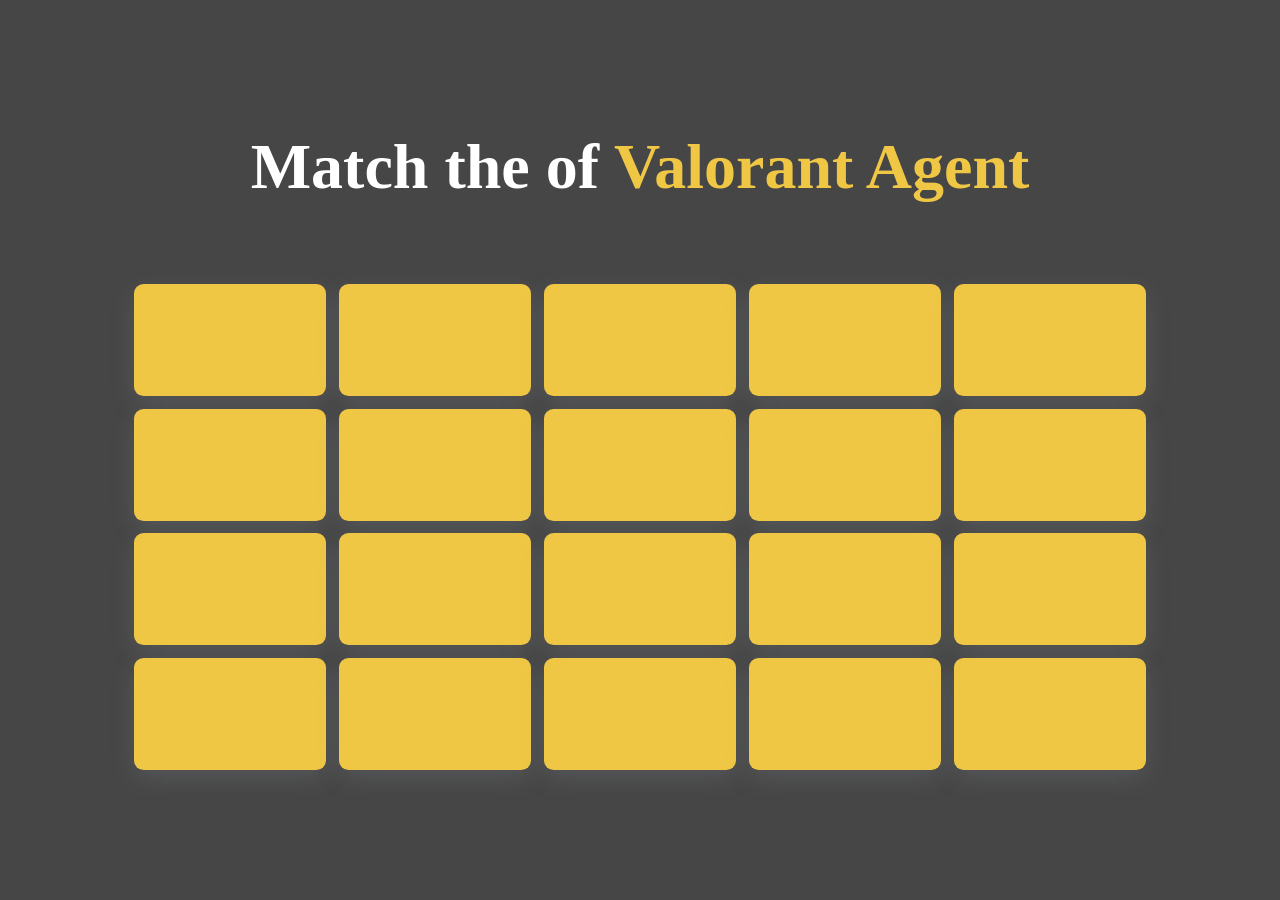
==== Memory_Game/index.html @ 3addf360 "Add files via upload First_commit for game" ====
<!DOCTYPE html>
<html lang="en">
<head>
    <meta charset="UTF-8">
    <meta name="viewport" content="width=device-width, initial-scale=1.0">
    <title>Memory_Game_By_Devansh</title>
    <link rel="stylesheet" href="style.css">
</head>
<body>
    <h4>Match the of <span>Valorant Agent</span>
    </h4>
    <section id="card-section"></section>
    <script defer src="app.js"></script>
</body>
</html>
---- Memory_Game/style.css ----
* {
    margin: 0;
    padding: 0;
    box-sizing: border-box
}

:root {
    --bg-main: #464646;
    --bg-card: #2D2727;
    --border-color: #efc745;
}
h4{
    color: white;
    text-align: center;
    font-family: "Lexend deca Light";
    font-size: 4rem;
    padding-bottom: 0;
}
span{
    color: var(--border-color);
}

#card-section{
    padding-top: 0;
    margin-top: 0;
    display: grid;
    grid-template-columns: repeat(5,1fr);
    grid-gap: 0.8rem;
}

body{
    display: flex;
    justify-content: center;
    align-items: center;
    flex-direction: column;
    gap: 5rem;
    height: 100vh; 
    background-color: var(--bg-main);
}

/* .card{
    padding-top: 0;
    margin-top: 0;
    width: 12rem;
    height: 7rem;
    background-color: var(--bg-card);
    background-size: contain;
    border-radius: .6rem;
    box-shadow: rgba(149,157,165,0.2) 0px 8px 24px;
    padding: 2rem;
} */
/*
.card_selected {
    border: 2px solid yellow;
} 

.card_match{
    border: 0.4rem solid purple;
} */

.card {
    position: relative;
    transition: all .4s linear;
    transform-style: preserve-3d;
}

.card,
.back-card,
.front-card {
    height: 7rem;
    width: 12rem;
}

.back-card,
.front-card {
    position: absolute;
    backface-visibility: hidden;
}

.front-card {
    background: var(--border-color);
    background-size: contain;
    border-radius: .6rem;
    box-shadow: rgba(149, 157, 165, 0.2) 0px 8px 24px;
    padding: 2rem;
}

.back-card {
    transform: rotateY(180deg);
    /*background-color: #6589F9;*/
    background-size: contain;
    background-repeat: no-repeat;
    background-position: center center;
    box-shadow: rgba(149, 157, 165, 0.2) 0px 8px 24px;
    padding: 2rem;
}

.card_selected {
    transform: rotateY(180deg);
}

.card_match .front-card {
    background-color: var(--bg-card);
}

/*
.card:hover{
    height: 103%;
    width: 103%;
    border: outset var(--bg-card) ;
} 
*/
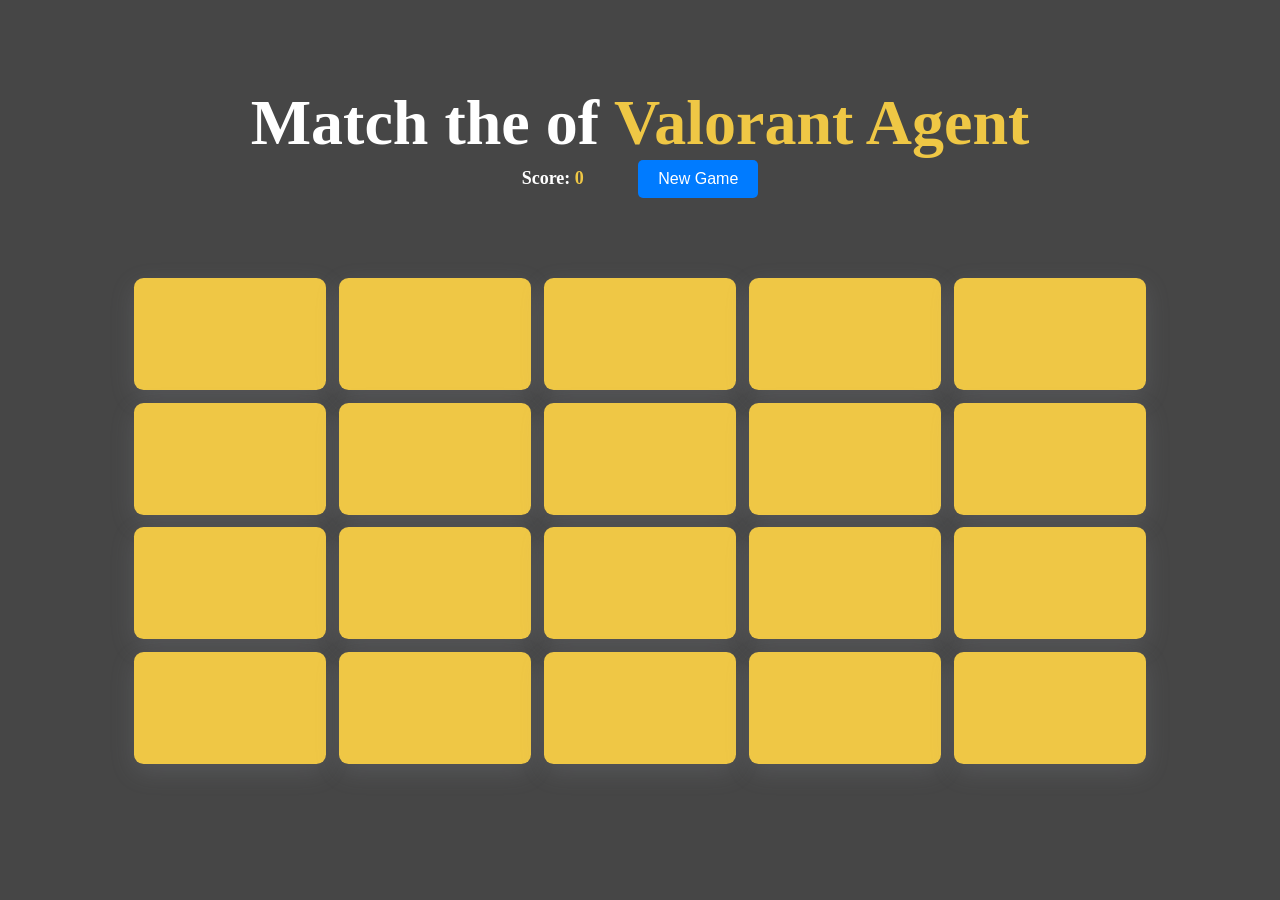
==== commit 96912623: "Add files via upload" ====
--- a/Memory_Game/index.html
+++ b/Memory_Game/index.html
@@ -1,15 +1,49 @@
 <!DOCTYPE html>
 <html lang="en">
+
 <head>
     <meta charset="UTF-8">
     <meta name="viewport" content="width=device-width, initial-scale=1.0">
     <title>Memory_Game_By_Devansh</title>
     <link rel="stylesheet" href="style.css">
+    <style>
+        #new-game-btn {
+            background-color: #007bff;
+            /* Replace with your primary color */
+            color: white;
+            padding: 10px 20px;
+            font-size: 16px;
+            border: none;
+            border-radius: 5px;
+            cursor: pointer;
+        }
+        
+        #new-game-btn:hover {
+            background-color: #0056b3;
+            /* Replace with a slightly darker shade for hover effect */
+        }
+    </style>
 </head>
+
 <body>
-    <h4>Match the of <span>Valorant Agent</span>
+
+    <h4 style="margin-top: 30px;">Match the of <span>Valorant Agent</span>
+        <p style="font-size:large;">Score: <span id="score">0</span>
+            <button id="new-game-btn" style="margin-left: 50px;">New Game</button></p>
+
     </h4>
-    <section id="card-section"></section>
+
+    <section id="card-section">
+    </section>
+    <!-- Score Card -->
+    <div id="confetti-wrapper"></div>
     <script defer src="app.js"></script>
 </body>
+<script>
+    document.getElementById("new-game-btn").addEventListener("click", function() {
+        // Refresh the page on button click
+        location.reload();
+    });
+</script>
+
 </html>
--- a/Memory_Game/style.css
+++ b/Memory_Game/style.css
@@ -5,38 +5,141 @@
 }
 
 :root {
+    --border-color: #D7DBE3;
+    font-family: -apple-system, BlinkMacSystemFont, 'Roboto', 'Open Sans', 'Helvetica Neue', sans-serif;
+    --green: #0CD977;
+    --red: #FF1C1C;
+    --pink: #FF93DE;
+    --purple: #5767ED;
+    --yellow: #FFC61C;
+    --rotation: 0deg;
+}
+
+body {
+    overflow: hidden;
+    width: 100%;
+    height: 100%;
+}
+
+.wrapper {
+    display: flex;
+    justify-content: center;
+    align-items: center;
+    height: 100vh;
+}
+
+.modal {
+    width: 300px;
+    margin: 0 auto;
+    border: 1px solid var(--border-color);
+    box-shadow: 0px 0px 5px rgba(0, 0, 0, 0.16);
+    background-color: #fff;
+    border-radius: 0.25rem;
+    padding: 2rem;
+    z-index: 1;
+}
+
+.emoji {
+    display: block;
+    text-align: center;
+    font-size: 5rem;
+    line-height: 5rem;
+    transform: scale(0.5);
+    animation: scaleCup 2s infinite alternate;
+}
+
+@keyframes scaleCup {
+    0% {
+        transform: scale(0.6);
+    }
+    100% {
+        transform: scale(1);
+    }
+}
+
+h1 {
+    text-align: center;
+    font-size: 1em;
+    margin-top: 20px;
+    margin-bottom: 20px;
+}
+
+.modal-btn {
+    display: block;
+    margin: 0 -2rem -2rem -2rem;
+    padding: 1rem 2rem;
+    font-size: .75rem;
+    text-transform: uppercase;
+    text-align: center;
+    color: #fff;
+    font-weight: 600;
+    border-radius: 0 0 .25rem .25rem;
+    background-color: var(--green);
+    text-decoration: none;
+}
+
+@keyframes confettiRain {
+    0% {
+        opacity: 1;
+        margin-top: -100vh;
+        margin-left: -200px;
+    }
+    100% {
+        opacity: 1;
+        margin-top: 100vh;
+        margin-left: 200px;
+    }
+}
+
+.confetti {
+    opacity: 0;
+    position: absolute;
+    width: 1rem;
+    height: 1.5rem;
+    transition: 500ms ease;
+    animation: confettiRain 5s infinite;
+}
+
+#confetti-wrapper {
+    overflow: hidden !important;
+}
+
+:root {
     --bg-main: #464646;
     --bg-card: #2D2727;
     --border-color: #efc745;
 }
-h4{
+
+h4 {
     color: white;
     text-align: center;
     font-family: "Lexend deca Light";
     font-size: 4rem;
     padding-bottom: 0;
 }
-span{
+
+span {
     color: var(--border-color);
 }
 
-#card-section{
+#card-section {
     padding-top: 0;
     margin-top: 0;
     display: grid;
-    grid-template-columns: repeat(5,1fr);
+    grid-template-columns: repeat(5, 1fr);
     grid-gap: 0.8rem;
 }
 
-body{
+body {
     display: flex;
     justify-content: center;
     align-items: center;
     flex-direction: column;
     gap: 5rem;
-    height: 100vh; 
+    height: 100vh;
     background-color: var(--bg-main);
 }
+
 
 /* .card{
     padding-top: 0;
@@ -49,6 +152,8 @@
     box-shadow: rgba(149,157,165,0.2) 0px 8px 24px;
     padding: 2rem;
 } */
+
+
 /*
 .card_selected {
     border: 2px solid yellow;
@@ -103,6 +208,7 @@
     background-color: var(--bg-card);
 }
 
+
 /*
 .card:hover{
     height: 103%;
